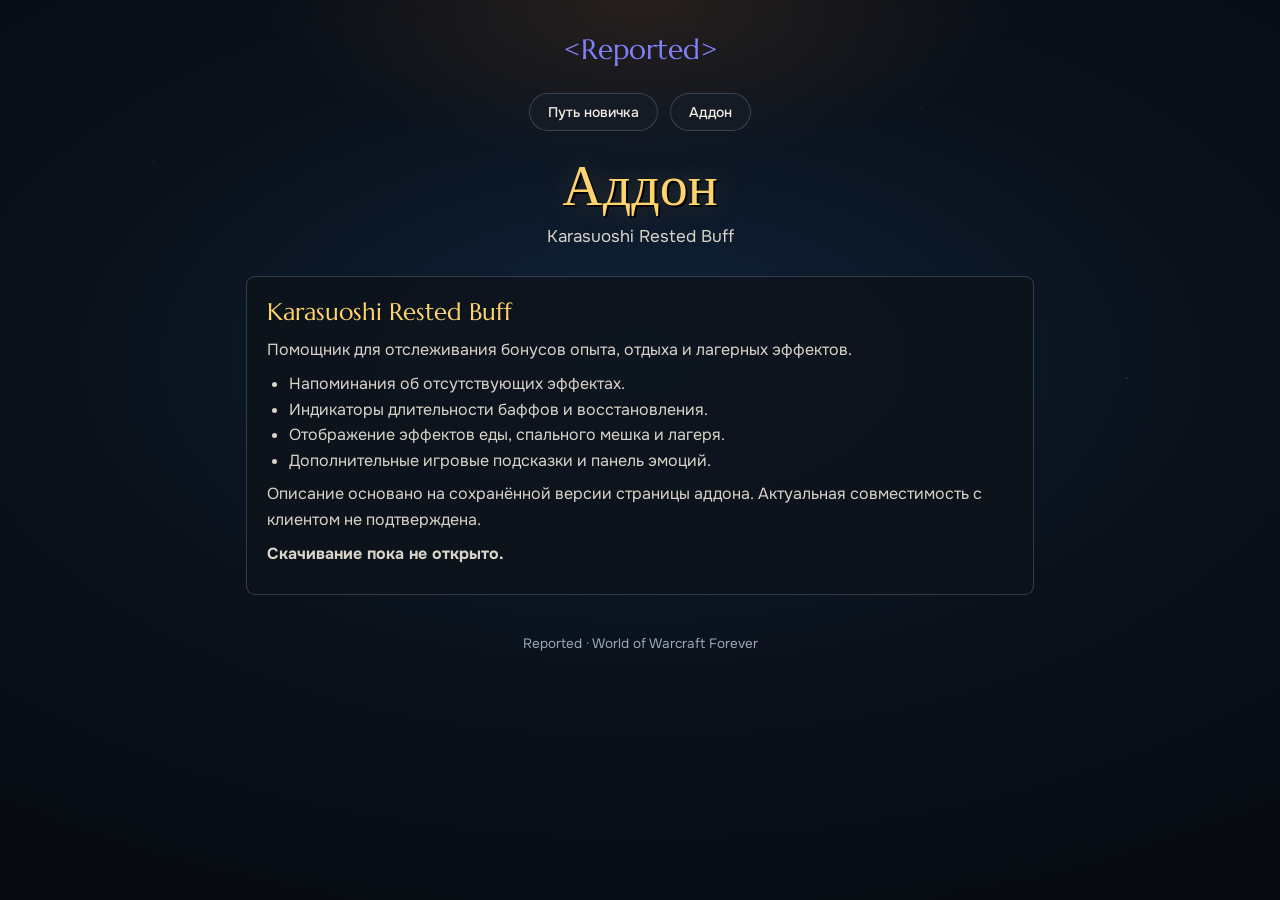
==== addons.html @ 36bbcba3 "Add static addon information page without downloads" ====
<!doctype html><html lang="ru"><head><meta charset="utf-8"><meta name="viewport" content="width=device-width,initial-scale=1"><meta name="theme-color" content="#060910"><link rel="stylesheet" href="https://fonts.googleapis.com/css2?family=Marcellus&family=Onest:wght@400;500;700&display=swap"><style>
/* Стиль как у «Пути новичка». Список строится по addons/addons.json:
   новый аддон или версия = правка только json, html не меняется. */
:root{
  color-scheme: dark;
  --bg:#060910; --s2:#151b25; --s3:#1f2735;
  --line:rgba(200,225,255,.1); --line2:rgba(200,225,255,.2);
  --text:#f1ede4; --muted:#9ca6b5; --dim:#667080;
  --gold:#ffd100; --rune:#72e6ff; --ember:#ffb23f; --ok:#46e06a; --np:#8080f8;
  --f-game:"Marcellus","Philosopher","Palatino Linotype",Georgia,serif;
  --f-ui:"Philosopher","Palatino Linotype",Georgia,serif;
  --f-body:"Onest","Segoe UI",system-ui,-apple-system,sans-serif;
  --f-mono:"JetBrains Mono",ui-monospace,Consolas,monospace;
}
*{box-sizing:border-box}
[hidden]{display:none!important}
html{min-height:100%}
body{margin:0; min-height:100vh; color:var(--text); font:16px/1.6 var(--f-body); -webkit-font-smoothing:antialiased; overflow-x:hidden;
  background:
    radial-gradient(1px 1px at 12% 18%, rgba(207,230,255,.7), transparent 60%),
    radial-gradient(1px 1px at 72% 12%, rgba(207,230,255,.6), transparent 60%),
    radial-gradient(1.5px 1.5px at 88% 42%, rgba(207,230,255,.5), transparent 60%),
    radial-gradient(1px 1px at 30% 64%, rgba(207,230,255,.5), transparent 60%),
    radial-gradient(1px 1px at 6% 78%, rgba(207,230,255,.5), transparent 60%),
    radial-gradient(ellipse 42% 26% at 50% 0%, rgba(255,140,40,.12), rgba(255,140,40,0) 70%),
    radial-gradient(ellipse 90% 70% at 50% 40%, #10233b 0%, #0a121d 45%, var(--bg) 100%) fixed, var(--bg)}
a{color:#8fe0ff}
a:hover{color:#fff}
button{font:inherit; color:inherit}
:focus-visible{outline:2px solid var(--rune); outline-offset:3px; border-radius:4px}

.stage{max-width:820px; margin:0 auto; padding-inline:16px; padding-block:calc(clamp(18px,3.5vh,32px) + env(safe-area-inset-top,0px)) calc(40px + env(safe-area-inset-bottom,0px)); display:grid; gap:26px}
.stage > *{min-width:0}

.brand{display:grid; justify-items:center; gap:4px; text-decoration:none; width:max-content; margin:0 auto}
.moon{width:clamp(58px,8vw,72px); height:auto; filter:drop-shadow(0 0 18px rgba(255,150,40,.45)) drop-shadow(0 0 50px rgba(255,120,20,.2))}
.np{font-family:var(--f-game); color:var(--np); margin:0; font-size:clamp(20px,3vw,24px); line-height:1.1; text-shadow:1.5px 1.5px 0 rgba(0,0,0,.92), 0 3px 10px rgba(0,0,0,.55)}
.hero{display:grid; justify-items:center; gap:8px; text-align:center}
.hero h1{margin:0; font:400 clamp(38px,7vw,56px)/1.05 var(--f-game); color:#ffd36b; text-shadow:2px 2px 0 rgba(0,0,0,.9), 0 0 30px rgba(255,170,60,.25)}
.hero p{margin:0; color:#d9d4ca; font-size:17px}

/* список аддонов */
.list{display:grid; gap:14px}
.ad{position:relative; border-radius:7px; background:linear-gradient(180deg,#12161f,#0c1017); scroll-margin-top:20px;
  box-shadow:0 0 0 1px #000, 0 0 0 3px #7c603d, 0 0 0 4px #3a2610, 0 0 0 5px #000, 0 20px 50px -24px #000}
.ad-row{display:grid; grid-template-columns:56px minmax(0,1fr) auto; gap:16px; align-items:center; padding:16px 18px}
.ad-ico{width:56px; height:56px; border-radius:6px; display:block; box-shadow:0 0 0 1px #000, 0 0 0 2px #8e7d56, 0 0 0 3px #000}
.ad h2{margin:0; font:400 21px/1.2 var(--f-game); color:var(--gold); text-shadow:1px 1px 0 #000}
.ad-meta{margin:2px 0 0; font:13px/1.3 var(--f-mono); color:var(--muted)}
.ad-meta .new{color:var(--ok)}
.ad-short{margin:6px 0 0; font-size:15px; line-height:1.5; color:#d9d4ca}
.go{display:inline-flex; align-items:center; justify-content:center; gap:8px; padding:11px 20px; border-radius:999px; text-decoration:none; white-space:nowrap; font:400 16px/1 var(--f-game); color:#1a1004; background:linear-gradient(180deg,#ffd173,#ff9f2e); box-shadow:0 10px 26px -12px rgba(255,160,50,.7)}
.go:hover{color:#1a1004; background:linear-gradient(180deg,#ffdc8e,#ffab45)}
.go svg{width:16px; height:16px}

/* «Подробнее» */
.ad-more{border-top:1px solid var(--line)}
.ad-more > summary{cursor:pointer; list-style:none; padding:10px 18px; font:400 15px/1.2 var(--f-game); color:#8fe0ff; display:flex; align-items:center; gap:8px}
.ad-more > summary::-webkit-details-marker{display:none}
.ad-more > summary::before{content:"▸"; font-size:12px; color:var(--ember); transition:transform .15s}
.ad-more[open] > summary::before{transform:rotate(90deg)}
.ad-more > summary:hover{color:#fff}
.det{padding:4px 18px 18px; display:grid; gap:18px}
.det h3{margin:0 0 8px; font:600 11px/1 var(--f-mono); letter-spacing:.14em; text-transform:uppercase; color:var(--ember)}
.det ul{margin:0; padding:0; list-style:none; display:grid; gap:6px}
.facts li{position:relative; padding-left:16px; font-size:15px; line-height:1.5; color:#d9d4ca}
.facts li::before{content:""; position:absolute; left:2px; top:.6em; width:6px; height:6px; transform:rotate(45deg); background:var(--ember)}
.cmds li, .log li{display:grid; grid-template-columns:150px minmax(0,1fr); gap:12px; font-size:14.5px; line-height:1.45; color:#d9d4ca}
.cmds code{font:600 13.5px/1.45 var(--f-mono); color:var(--gold)}
.log b{font:600 13.5px/1.45 var(--f-mono); color:var(--gold)}
.log b small{font-weight:400; color:var(--dim); margin-left:8px}

/* общая инструкция */
.how{border-radius:10px; background:rgba(14,19,27,.78); border:1px solid var(--line); padding:16px 18px}
.how h2{margin:0 0 10px; font:400 20px/1.2 var(--f-game); color:var(--text)}
.how ol{margin:0; padding-left:22px; display:grid; gap:6px; color:#d9d4ca; font-size:15px}
.how code{font:500 13.5px/1.4 var(--f-mono); color:var(--rune); overflow-wrap:anywhere}
.copy{margin-left:6px; padding:1px 8px; border:1px solid var(--line2); border-radius:999px; background:var(--s2); font:500 12px/1.5 var(--f-body); color:var(--muted); cursor:pointer}
.copy:hover{color:var(--text); background:var(--s3)}

.empty{padding:26px 18px; text-align:center; color:var(--muted)}
.foot{display:grid; justify-items:center; gap:12px; text-align:center; color:var(--muted); font-size:13.5px}
.foot nav{display:flex; flex-wrap:wrap; justify-content:center; gap:10px}
.foot p{margin:0}
.ghost{display:inline-flex; align-items:center; padding:11px 18px; border-radius:999px; border:1px solid var(--line2); background:var(--s2); text-decoration:none; font:500 14px/1 var(--f-body); color:var(--text)}
.ghost:hover{background:var(--s3); color:var(--text)}
.toast{position:fixed; left:50%; bottom:calc(22px + env(safe-area-inset-bottom,0px)); transform:translateX(-50%); opacity:0; pointer-events:none; padding:8px 16px; border-radius:999px; background:#06091c; border:1px solid #bfc0c8; font-size:14px; transition:opacity .15s}
.toast.on{opacity:1}

@media (max-width:600px){
  .ad-row{grid-template-columns:48px minmax(0,1fr); gap:12px; padding:14px}
  .ad-ico{width:48px; height:48px}
  .ad-row .go{grid-column:1 / -1}
  .ad-more > summary{padding-inline:14px} .det{padding-inline:14px}
  .cmds li, .log li{grid-template-columns:minmax(0,1fr); gap:0}
}

.nav{display:flex;justify-content:center;gap:12px;flex-wrap:wrap}.panel{border:1px solid var(--line2);background:rgba(14,19,27,.85);border-radius:9px;padding:20px}.panel h2{font:400 24px var(--f-game);color:#ffd36b;margin:0 0 10px}.panel p{margin:8px 0;color:#d9d4ca}.panel ul{margin:8px 0;padding-left:22px;color:#d9d4ca}.brand{font:400 28px var(--f-game);color:var(--np)}.tag{color:var(--ember);font-size:13px;text-transform:uppercase;letter-spacing:.13em}.foot{margin-top:12px}</style><title>Аддон · Reported</title><meta name="description" content="Описание Karasuoshi Rested Buff для World of Warcraft Forever."></head><body><main class="stage"><a class="brand" href="./">&lt;Reported&gt;</a><nav class="nav" aria-label="Разделы"><a class="ghost" href="./">Путь новичка</a><a class="ghost" href="addons.html">Аддон</a></nav><header class="hero"><h1>Аддон</h1><p>Karasuoshi Rested Buff</p></header><section class="panel"><h2>Karasuoshi Rested Buff</h2><p>Помощник для отслеживания бонусов опыта, отдыха и лагерных эффектов.</p><ul><li>Напоминания об отсутствующих эффектах.</li><li>Индикаторы длительности баффов и восстановления.</li><li>Отображение эффектов еды, спального мешка и лагеря.</li><li>Дополнительные игровые подсказки и панель эмоций.</li></ul><p>Описание основано на сохранённой версии страницы аддона. Актуальная совместимость с клиентом не подтверждена.</p><p><strong>Скачивание пока не открыто.</strong></p></section><footer class="foot"><p>Reported · World of Warcraft Forever</p></footer></main></body></html>
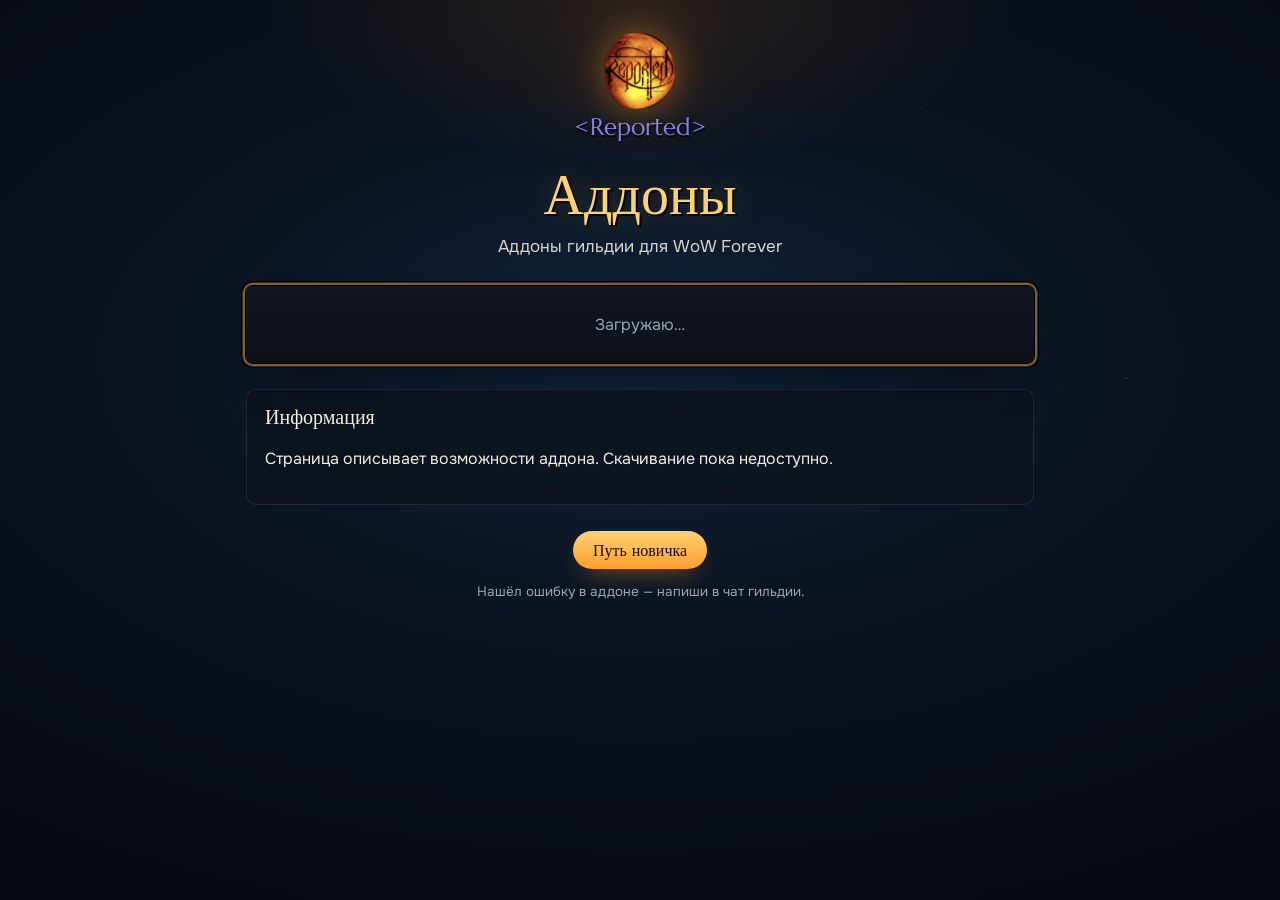
==== commit 0711cea6: "Restore original addon page styling without downloads" ====
--- a/addons.html
+++ b/addons.html
@@ -1,4 +1,16 @@
-<!doctype html><html lang="ru"><head><meta charset="utf-8"><meta name="viewport" content="width=device-width,initial-scale=1"><meta name="theme-color" content="#060910"><link rel="stylesheet" href="https://fonts.googleapis.com/css2?family=Marcellus&family=Onest:wght@400;500;700&display=swap"><style>
+<!doctype html>
+<html lang="ru">
+<head>
+<meta charset="utf-8">
+<meta name="viewport" content="width=device-width, initial-scale=1, viewport-fit=cover">
+<title>Аддоны · &lt;Reported&gt;</title>
+<meta name="description" content="Описание аддонов для WoW Forever.">
+<link rel="icon" type="image/png" href="site/img/icon-64.png">
+<link rel="apple-touch-icon" href="site/img/icon-180.png">
+<link rel="preconnect" href="https://fonts.googleapis.com">
+<link rel="preconnect" href="https://fonts.gstatic.com" crossorigin>
+<link rel="stylesheet" href="https://fonts.googleapis.com/css2?family=Marcellus&family=Open+Sans:wght@400;600&family=Philosopher:wght@400;700&family=Onest:wght@400;500;700&family=JetBrains+Mono:wght@400;600&display=swap">
+<style>
 /* Стиль как у «Пути новичка». Список строится по addons/addons.json:
    новый аддон или версия = правка только json, html не меняется. */
 :root{
@@ -94,5 +106,89 @@
   .ad-more > summary{padding-inline:14px} .det{padding-inline:14px}
   .cmds li, .log li{grid-template-columns:minmax(0,1fr); gap:0}
 }
+</style>
+</head>
+<body>
 
-.nav{display:flex;justify-content:center;gap:12px;flex-wrap:wrap}.panel{border:1px solid var(--line2);background:rgba(14,19,27,.85);border-radius:9px;padding:20px}.panel h2{font:400 24px var(--f-game);color:#ffd36b;margin:0 0 10px}.panel p{margin:8px 0;color:#d9d4ca}.panel ul{margin:8px 0;padding-left:22px;color:#d9d4ca}.brand{font:400 28px var(--f-game);color:var(--np)}.tag{color:var(--ember);font-size:13px;text-transform:uppercase;letter-spacing:.13em}.foot{margin-top:12px}</style><title>Аддон · Reported</title><meta name="description" content="Описание Karasuoshi Rested Buff для World of Warcraft Forever."></head><body><main class="stage"><a class="brand" href="./">&lt;Reported&gt;</a><nav class="nav" aria-label="Разделы"><a class="ghost" href="./">Путь новичка</a><a class="ghost" href="addons.html">Аддон</a></nav><header class="hero"><h1>Аддон</h1><p>Karasuoshi Rested Buff</p></header><section class="panel"><h2>Karasuoshi Rested Buff</h2><p>Помощник для отслеживания бонусов опыта, отдыха и лагерных эффектов.</p><ul><li>Напоминания об отсутствующих эффектах.</li><li>Индикаторы длительности баффов и восстановления.</li><li>Отображение эффектов еды, спального мешка и лагеря.</li><li>Дополнительные игровые подсказки и панель эмоций.</li></ul><p>Описание основано на сохранённой версии страницы аддона. Актуальная совместимость с клиентом не подтверждена.</p><p><strong>Скачивание пока не открыто.</strong></p></section><footer class="foot"><p>Reported · World of Warcraft Forever</p></footer></main></body></html>+<main class="stage">
+  <a class="brand" href="./" aria-label="К камню возвращения"><img class="moon" src="site/img/moon.webp" alt="Reported" width="406" height="440"><p class="np">&lt;Reported&gt;</p></a>
+
+  <header class="hero">
+    <h1>Аддоны</h1>
+    <p>Аддоны гильдии для WoW Forever</p>
+  </header>
+
+  <div class="list" id="list"><div class="ad"><div class="empty">Загружаю…</div></div></div>
+
+  <section class="how"><h2>Информация</h2><p>Страница описывает возможности аддона. Скачивание пока недоступно.</p></section>
+
+  <footer class="foot">
+    <nav aria-label="Разделы сайта">
+      <a class="go" href="./">Путь новичка</a>
+      
+      
+    </nav>
+    <p>Нашёл ошибку в аддоне — напиши в чат гильдии.</p>
+  </footer>
+</main>
+
+<div class="toast" id="toast" role="status" aria-live="polite"></div>
+
+<script>
+(function(){
+  var MONTHS = ['января','февраля','марта','апреля','мая','июня','июля','августа','сентября','октября','ноября','декабря'];
+  var LOG_SHOWN = 3;   // сколько последних версий показывать в «Подробнее»
+  var NEW_DAYS = 7;    // сколько дней версия считается новой
+
+  function esc(s){ return String(s == null ? '' : s).replace(/[&<>"']/g, function(c){ return {'&':'&amp;','<':'&lt;','>':'&gt;','"':'&quot;',"'":'&#39;'}[c]; }); }
+  function arr(x){ return Array.isArray(x) ? x : []; }
+  function ymd(s){ var m = /^(\d{4})-(\d{2})-(\d{2})$/.exec(s || ''); return m ? [+m[1], +m[2], +m[3]] : null; }
+  function dateLong(s){ var d = ymd(s); return d ? d[2] + ' ' + MONTHS[d[1] - 1] : ''; }
+  function isNew(s){ var d = ymd(s); return !!d && Date.now() - Date.UTC(d[0], d[1] - 1, d[2]) < NEW_DAYS * 864e5; }
+  function safeId(s){ return String(s || '').replace(/[^A-Za-z0-9_-]/g, ''); }
+  function safeImg(s){ return /^img\/[A-Za-z0-9_\/.-]+\.(jpg|png|webp)$/.test(s || '') ? s : 'site/img/icons/spell_nature_sleep.jpg'; }
+  var DL = '<svg viewBox="0 0 20 20" fill="none" stroke="currentColor" stroke-width="2.2" stroke-linecap="round" stroke-linejoin="round" aria-hidden="true"><path d="M10 3v10M5.5 8.5 10 13l4.5-4.5M4 17h12"/></svg>';
+
+  function card(a){
+    var id = safeId(a.id), feats = arr(a.features), cmds = arr(a.commands), log = arr(a.changelog).slice(0, LOG_SHOWN);
+    var more = '';
+    if (feats.length) more += '<div><h3>Что умеет</h3><ul class="facts">' + feats.map(function(f){ return '<li>' + esc(f) + '</li>'; }).join('') + '</ul></div>';
+    if (cmds.length) more += '<div><h3>Команды</h3><ul class="cmds">' + cmds.map(function(c){ return '<li><code>' + esc(c[0]) + '</code><span>' + esc(c[1]) + '</span></li>'; }).join('') + '</ul></div>';
+    if (log.length) more += '<div><h3>Что нового</h3><ul class="log">' + log.map(function(c){ return '<li><b>' + esc(c[0]) + '</b><span>' + esc(c[2]) + '</span></li>'; }).join('') + '</ul></div>';
+    return '<article class="ad" id="' + id + '">' +
+      '<div class="ad-row">' +
+        '<img class="ad-ico" src="' + esc(safeImg(a.icon)) + '" alt="" width="56" height="56">' +
+        '<div><h2>' + esc(a.title) + '</h2>' +
+          '<p class="ad-meta">v' + esc(a.version) + ' · ' + esc(dateLong(a.released)) + (isNew(a.released) ? ' · <span class="new">новая версия</span>' : '') + '</p>' +
+          (a.short ? '<p class="ad-short">' + esc(a.short) + '</p>' : '') + '</div>' +
+        ''<span class="ad-meta">Скачивание пока недоступно</span>' +
+      '</div>' +
+      (more ? '<details class="ad-more"><summary>Подробнее</summary><div class="det">' + more + '</div></details>' : '') +
+    '</article>';
+  }
+
+  var list = document.getElementById('list');
+  fetch('site/addons/addons.json', {cache: 'no-store'})
+    .then(function(r){ if (!r.ok) throw 0; return r.json(); })
+    .then(function(data){
+      var items = arr(data && data.addons);
+      list.innerHTML = items.length ? items.map(card).join('') : '<div class="ad"><div class="empty">Аддонов пока нет.</div></div>';
+      if (location.hash){ var t = document.getElementById(location.hash.slice(1)); if (t){ var d = t.querySelector('details'); if (d) d.open = true; t.scrollIntoView(); } }
+    })
+    .catch(function(){ list.innerHTML = '<div class="ad"><div class="empty">Не удалось загрузить список. Обнови страницу.</div></div>'; });
+
+  // кнопка «Копировать» у пути
+  var toastT;
+  function toast(t){ var el = document.getElementById('toast'); el.textContent = t; el.classList.add('on'); clearTimeout(toastT); toastT = setTimeout(function(){ el.classList.remove('on'); }, 1600); }
+  document.addEventListener('click', function(e){
+    var b = e.target.closest && e.target.closest('[data-copy]'); if (!b) return;
+    var text = b.getAttribute('data-copy');
+    var ta = document.createElement('textarea'); ta.value = text; ta.style.position = 'fixed'; ta.style.opacity = '0';
+    document.body.appendChild(ta); ta.select();
+    try { document.execCommand('copy'); toast('Путь скопирован'); } catch (x) { toast('Не получилось скопировать'); }
+    document.body.removeChild(ta);
+  });
+})();
+</script>
+</body>
+</html>
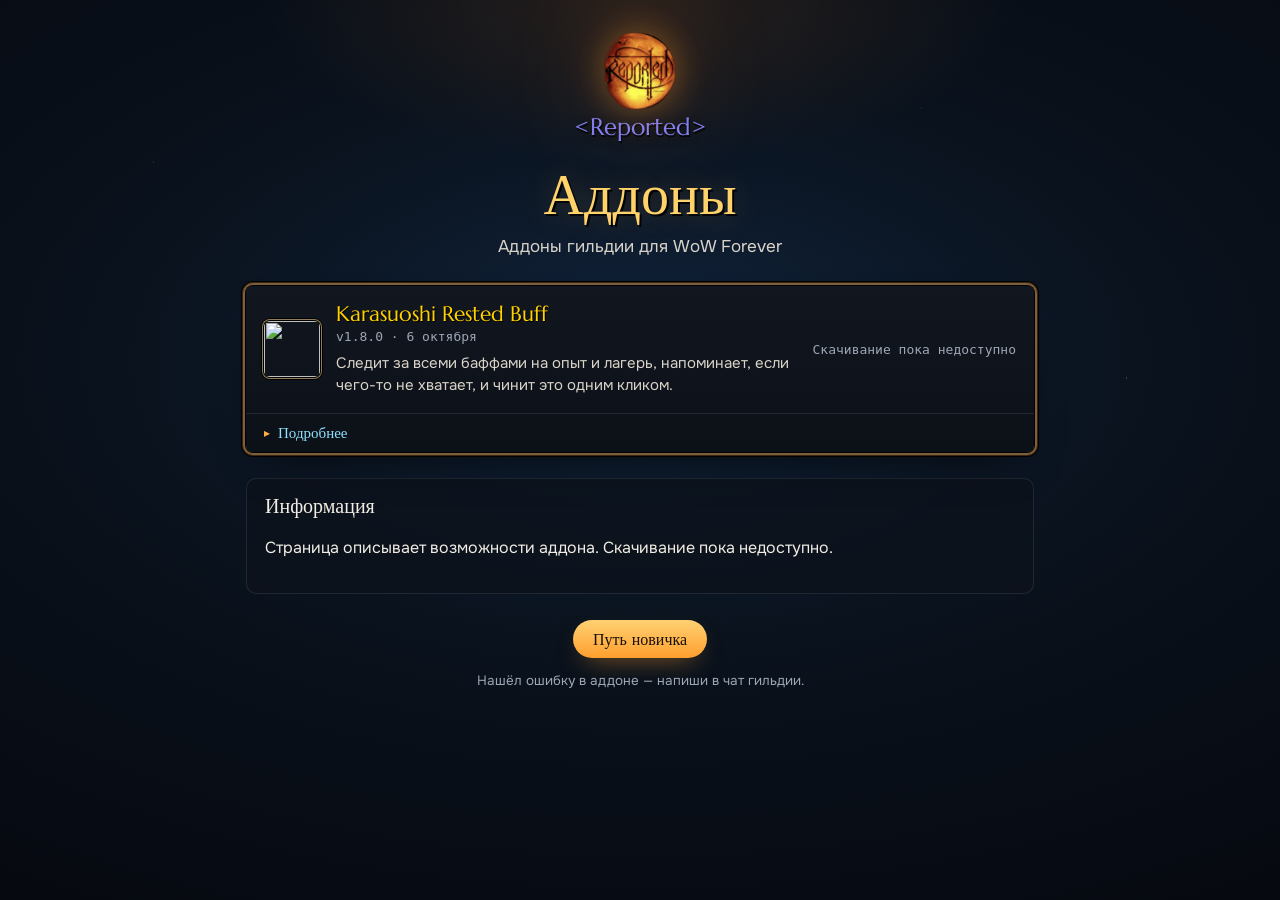
==== commit 3a88b7a5: "Fix static addon card rendering and image paths" ====
--- a/addons.html
+++ b/addons.html
@@ -146,7 +146,7 @@
   function dateLong(s){ var d = ymd(s); return d ? d[2] + ' ' + MONTHS[d[1] - 1] : ''; }
   function isNew(s){ var d = ymd(s); return !!d && Date.now() - Date.UTC(d[0], d[1] - 1, d[2]) < NEW_DAYS * 864e5; }
   function safeId(s){ return String(s || '').replace(/[^A-Za-z0-9_-]/g, ''); }
-  function safeImg(s){ return /^img\/[A-Za-z0-9_\/.-]+\.(jpg|png|webp)$/.test(s || '') ? s : 'site/img/icons/spell_nature_sleep.jpg'; }
+  function safeImg(s){ return /^site\/img\/[A-Za-z0-9_\/.-]+\.(jpg|png|webp)$/.test(s || '') ? s : 'site/img/icons/spell_nature_sleep.jpg'; }
   var DL = '<svg viewBox="0 0 20 20" fill="none" stroke="currentColor" stroke-width="2.2" stroke-linecap="round" stroke-linejoin="round" aria-hidden="true"><path d="M10 3v10M5.5 8.5 10 13l4.5-4.5M4 17h12"/></svg>';
 
   function card(a){
@@ -161,7 +161,7 @@
         '<div><h2>' + esc(a.title) + '</h2>' +
           '<p class="ad-meta">v' + esc(a.version) + ' · ' + esc(dateLong(a.released)) + (isNew(a.released) ? ' · <span class="new">новая версия</span>' : '') + '</p>' +
           (a.short ? '<p class="ad-short">' + esc(a.short) + '</p>' : '') + '</div>' +
-        ''<span class="ad-meta">Скачивание пока недоступно</span>' +
+        '<span class="ad-meta">Скачивание пока недоступно</span>' +
       '</div>' +
       (more ? '<details class="ad-more"><summary>Подробнее</summary><div class="det">' + more + '</div></details>' : '') +
     '</article>';
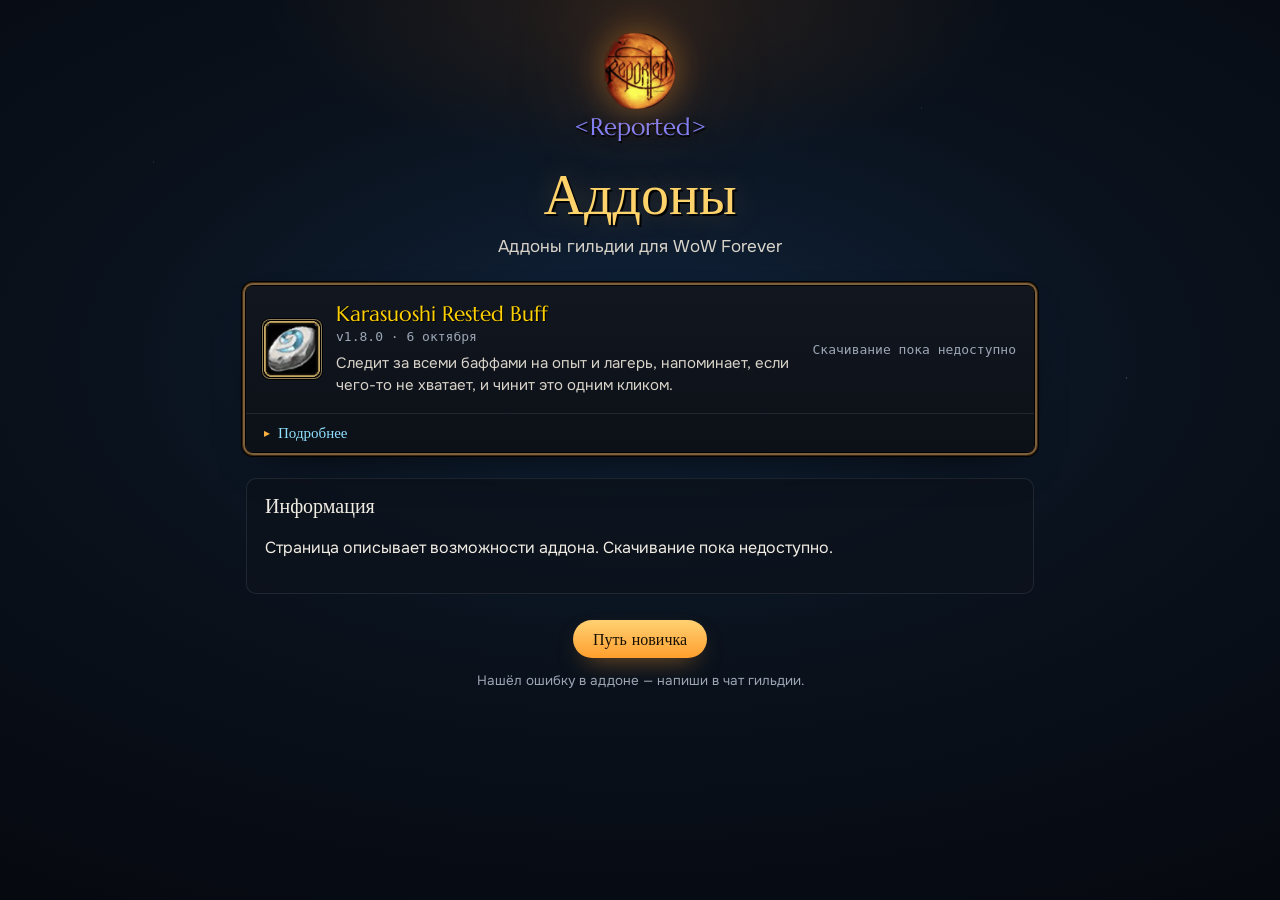
==== commit 1a4c9917: "Fix missing addon image using existing Reported icon" ====
--- a/addons.html
+++ b/addons.html
@@ -146,7 +146,7 @@
   function dateLong(s){ var d = ymd(s); return d ? d[2] + ' ' + MONTHS[d[1] - 1] : ''; }
   function isNew(s){ var d = ymd(s); return !!d && Date.now() - Date.UTC(d[0], d[1] - 1, d[2]) < NEW_DAYS * 864e5; }
   function safeId(s){ return String(s || '').replace(/[^A-Za-z0-9_-]/g, ''); }
-  function safeImg(s){ return /^site\/img\/[A-Za-z0-9_\/.-]+\.(jpg|png|webp)$/.test(s || '') ? s : 'site/img/icons/spell_nature_sleep.jpg'; }
+  function safeImg(s){ return 'site/img/icon-64.png'; }
   var DL = '<svg viewBox="0 0 20 20" fill="none" stroke="currentColor" stroke-width="2.2" stroke-linecap="round" stroke-linejoin="round" aria-hidden="true"><path d="M10 3v10M5.5 8.5 10 13l4.5-4.5M4 17h12"/></svg>';
 
   function card(a){
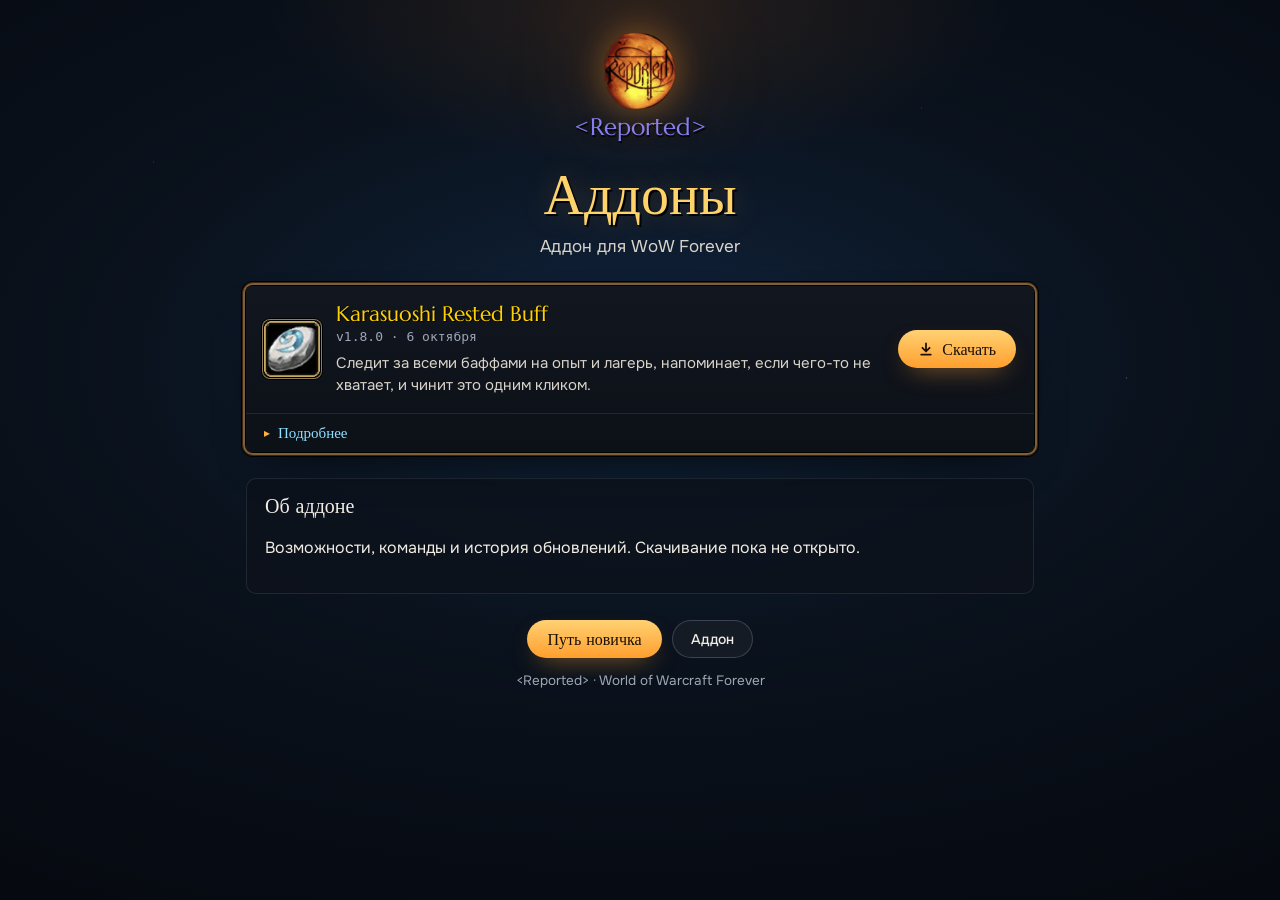
==== commit 83ec22f1: "Restore original addon page and remove download controls" ====
--- a/addons.html
+++ b/addons.html
@@ -4,7 +4,7 @@
 <meta charset="utf-8">
 <meta name="viewport" content="width=device-width, initial-scale=1, viewport-fit=cover">
 <title>Аддоны · &lt;Reported&gt;</title>
-<meta name="description" content="Описание аддонов для WoW Forever.">
+<meta name="description" content="Описание аддона Karasuoshi Rested Buff для WoW Forever.">
 <link rel="icon" type="image/png" href="site/img/icon-64.png">
 <link rel="apple-touch-icon" href="site/img/icon-180.png">
 <link rel="preconnect" href="https://fonts.googleapis.com">
@@ -115,21 +115,14 @@
 
   <header class="hero">
     <h1>Аддоны</h1>
-    <p>Аддоны гильдии для WoW Forever</p>
+    <p>Аддон для WoW Forever</p>
   </header>
 
   <div class="list" id="list"><div class="ad"><div class="empty">Загружаю…</div></div></div>
 
-  <section class="how"><h2>Информация</h2><p>Страница описывает возможности аддона. Скачивание пока недоступно.</p></section>
+  <section class="how"><h2>Об аддоне</h2><p>Возможности, команды и история обновлений. Скачивание пока не открыто.</p></section>
 
-  <footer class="foot">
-    <nav aria-label="Разделы сайта">
-      <a class="go" href="./">Путь новичка</a>
-      
-      
-    </nav>
-    <p>Нашёл ошибку в аддоне — напиши в чат гильдии.</p>
-  </footer>
+  <footer class="foot"><nav aria-label="Разделы сайта"><a class="go" href="./">Путь новичка</a><a class="ghost" href="addons.html">Аддон</a></nav><p>&lt;Reported&gt; · World of Warcraft Forever</p></footer>
 </main>
 
 <div class="toast" id="toast" role="status" aria-live="polite"></div>
@@ -161,7 +154,7 @@
         '<div><h2>' + esc(a.title) + '</h2>' +
           '<p class="ad-meta">v' + esc(a.version) + ' · ' + esc(dateLong(a.released)) + (isNew(a.released) ? ' · <span class="new">новая версия</span>' : '') + '</p>' +
           (a.short ? '<p class="ad-short">' + esc(a.short) + '</p>' : '') + '</div>' +
-        '<span class="ad-meta">Скачивание пока недоступно</span>' +
+        '<a class="go" href="addons/download.php?id=' + encodeURIComponent(a.id) + '">' + DL + 'Скачать</a>' +
       '</div>' +
       (more ? '<details class="ad-more"><summary>Подробнее</summary><div class="det">' + more + '</div></details>' : '') +
     '</article>';
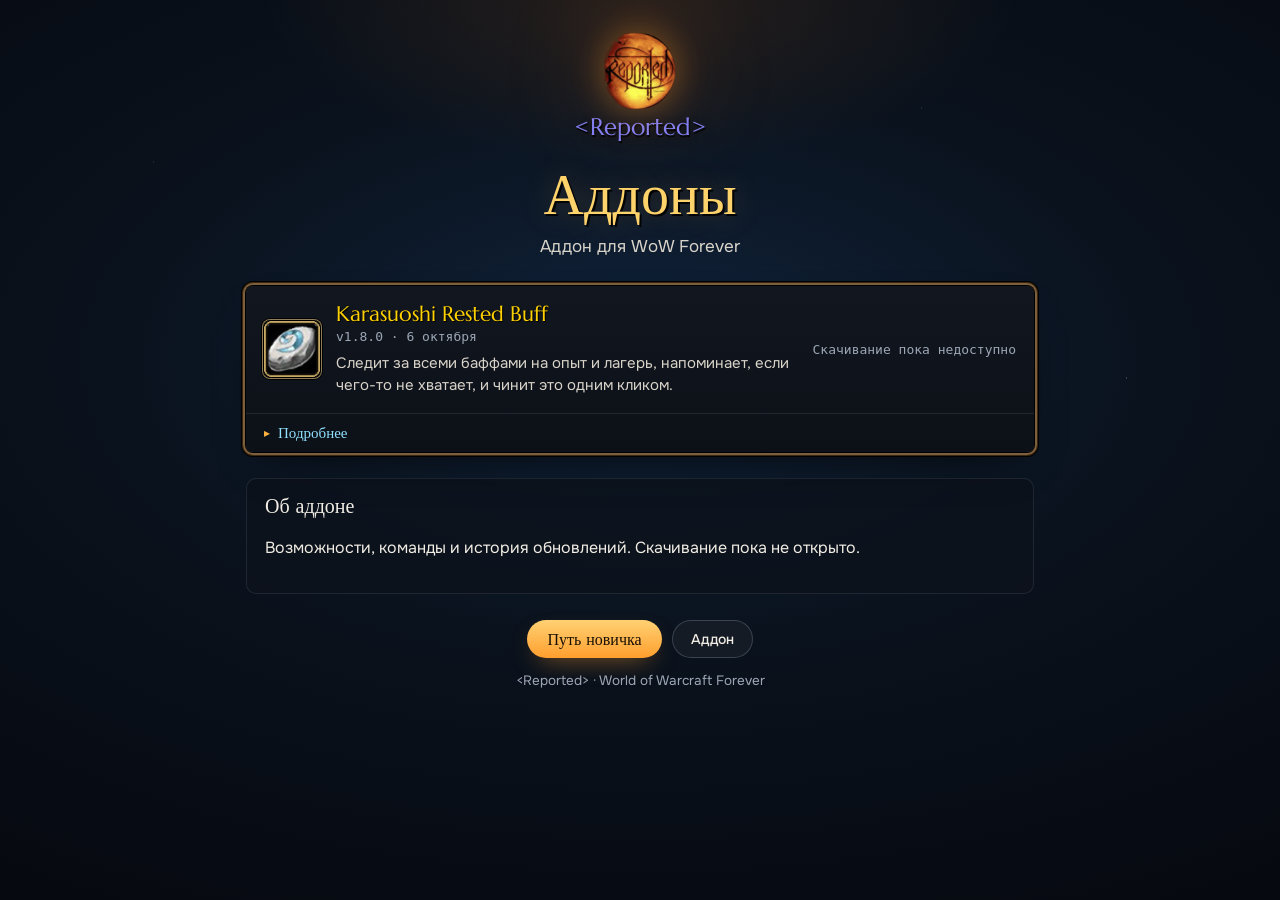
==== commit 3b45e8f1: "Remove legacy PHP download action from original addon design" ====
--- a/addons.html
+++ b/addons.html
@@ -154,7 +154,7 @@
         '<div><h2>' + esc(a.title) + '</h2>' +
           '<p class="ad-meta">v' + esc(a.version) + ' · ' + esc(dateLong(a.released)) + (isNew(a.released) ? ' · <span class="new">новая версия</span>' : '') + '</p>' +
           (a.short ? '<p class="ad-short">' + esc(a.short) + '</p>' : '') + '</div>' +
-        '<a class="go" href="addons/download.php?id=' + encodeURIComponent(a.id) + '">' + DL + 'Скачать</a>' +
+        '<span class="ad-meta">Скачивание пока недоступно</span>' +
       '</div>' +
       (more ? '<details class="ad-more"><summary>Подробнее</summary><div class="det">' + more + '</div></details>' : '') +
     '</article>';
